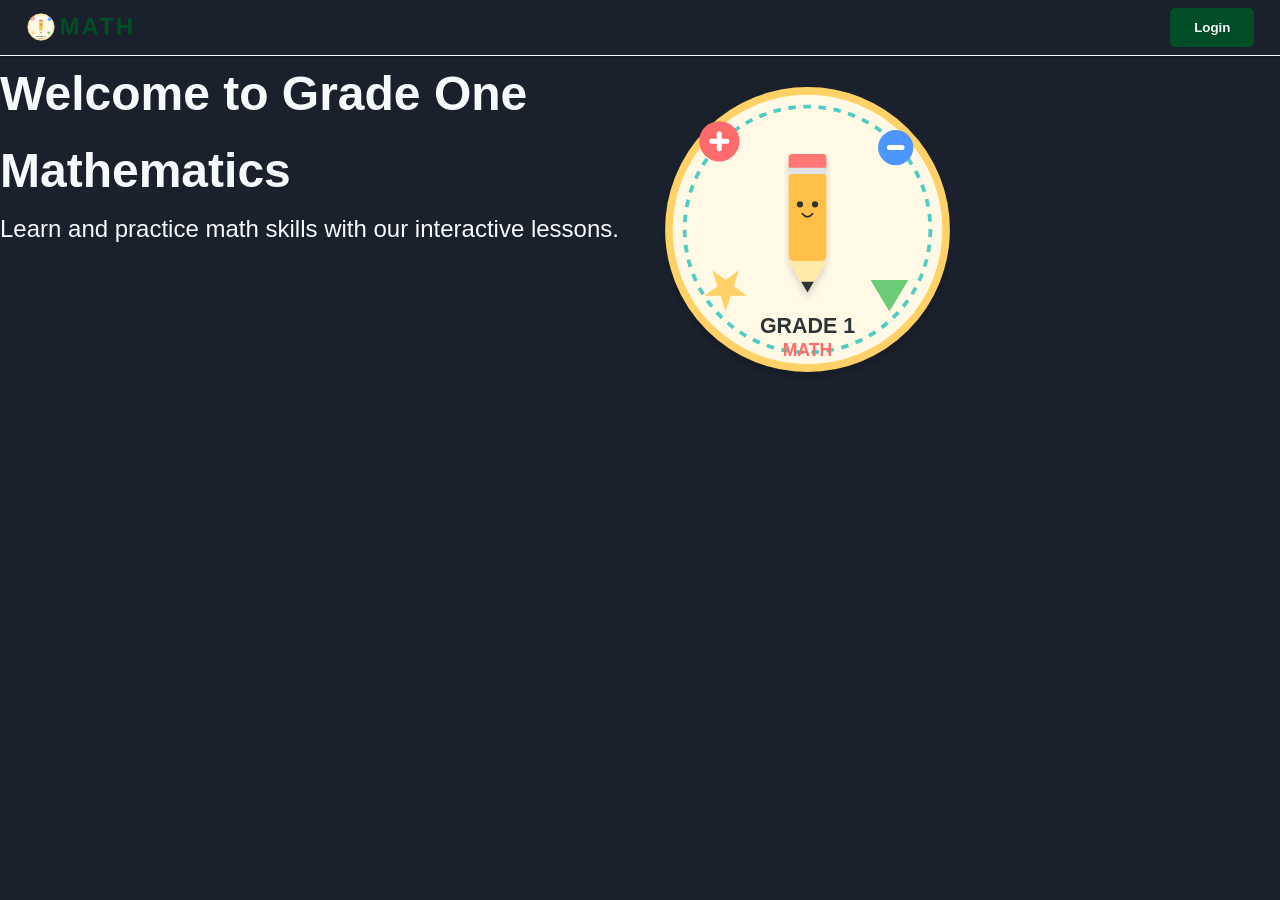
==== index.html @ 179c3fb5 "updating tutorials and projects" ====
<!doctype html>
<html lang="en">
	<head>
		<meta charset="UTF-8" />
		<meta name="viewport" content="width=device-width, initial-scale=1.0" />
		<title>Grade One | Mathematics</title>
		<link rel="stylesheet" href="style.css" />
	</head>
	<body>
		<!-- Navigation -->
		<nav>
			<div class="logo">
				<a href="#">
					<img src="logo-svg.svg" alt="Math Logo" class="logo-image" />
					<span class="brand-name">Math</span>
				</a>
			</div>

			<ul class="nav-links">
				<li><a href="#" class="active">Home</a></li>
				<li><a href="#">About</a></li>
				<li><a href="#">Campus</a></li>
				<li><a href="#">Programs</a></li>
				<li><a href="#">CMs</a></li>
			</ul>
			<button class="cta-button">Login</button>
			<input type="checkbox" id="menu-btn" class="menu-btn" />

			<label for="menu-btn" class="menu-icon">
				<i class="bx bx-menu" id="menu-open" onclick="toggle()"></i>
				<i class="bx bx-x" id="menu-close" onclick="toggle()"></i>
			</label>
		</nav>

		<div class="hero">
			<div class="hero-text">
				<h1>Welcome to Grade One Mathematics</h1>
				<p>Learn and practice math skills with our interactive lessons.</p>
			</div>
			<div class="hero-image">
				<img src="logo-svg.svg" alt="Math Hero Image" />
			</div>
		</div>
		<script src="script.js"></script>
	</body>
</html>
---- style.css ----
/* General Reset */
* {
	margin: 0;
	padding: 0;
	box-sizing: border-box;
}

:root {
	--primary: #004d26;
	--secondary: #ed8936;
	--light: #f7fafc;
	--lightdark: #ddd;
	--dark: #1a202c;
	--lightgreen: #b5e7a0;
	--green: #018f48;
}

body {
	font-family: "Segoe UI", Tahoma, Geneva, Verdana, sans-serif;
	background: var(--dark);
	line-height: 1.6;
	overflow-x: hidden;
}

/* Navigation */
nav {
	background: var(--dark);
	padding: 0.5rem 2%;
	display: flex;
	justify-content: space-between;
	align-items: center;
	box-shadow: 0 2px rgba(0, 0, 0, 0.1);
	position: sticky;
	top: 0;
	z-index: 1000;
	border-bottom: 1px solid var(--light);
}

.logo a {
	display: flex;
	align-items: center;
	gap: 4px;
	text-decoration: none;
}

.logo-image {
	height: 30px;
	width: auto;
	display: block;
}

.brand-name {
	color: var(--primary);
	font-size: 1.5rem;
	font-weight: 800;
	letter-spacing: 2px;
	text-transform: uppercase;
}

.nav-links {
	display: flex;
	list-style: none;
	gap: 2rem;
	align-items: center;
}
.nav-links a {
	text-decoration: none;
	color: var(--dark);
	font-weight: 500;
	transition: color 0.3s ease;
}

.nav-links a:hover .nav-links a.active {
	color: var(--green);
}

.cta-button {
	background: var(--primary);
	color: var(--light);
	padding: 0.75rem 1.5rem;
	border: none;
	border-radius: 5px;
	cursor: pointer;
	font-weight: bold;
	transition: transform 0.3s;
}

.cta-button:hover {
	transform: scale(1.05);
}

.menu-btn {
	display: none;
}

.menu-icon {
	display: none;
	cursor: pointer;
	color: var(--primary);
	font-size: 2.5rem;
	padding: 5px;
	transition: transform 0.3s ease;
}

#menu-close {
	display: none;
}

.menu-btn:checked ~ .menu-icon #menu-open {
	display: none;
}

.menu-btn:checked ~ .menu-icon #menu-close {
	display: inline-block;
}

.menu-btn:checked ~ .nav-links {
	left: 0;
}

.menu-btn:checked ~ .menu-icon {
	transform: rotate(90deg);
}

/* Hero page */
.hero {
	display: grid;
	grid-template-columns: repeat(2, 1fr);
	gap: 20px;
	margin-bottom: 10px;
}

.hero-text {
	font-size: 1.5rem;
	margin-bottom: 1rem;
	color: var(--light);
}

.hero-image {
	max-width: 50%;
	height: auto;
	margin-top: 1rem;
}
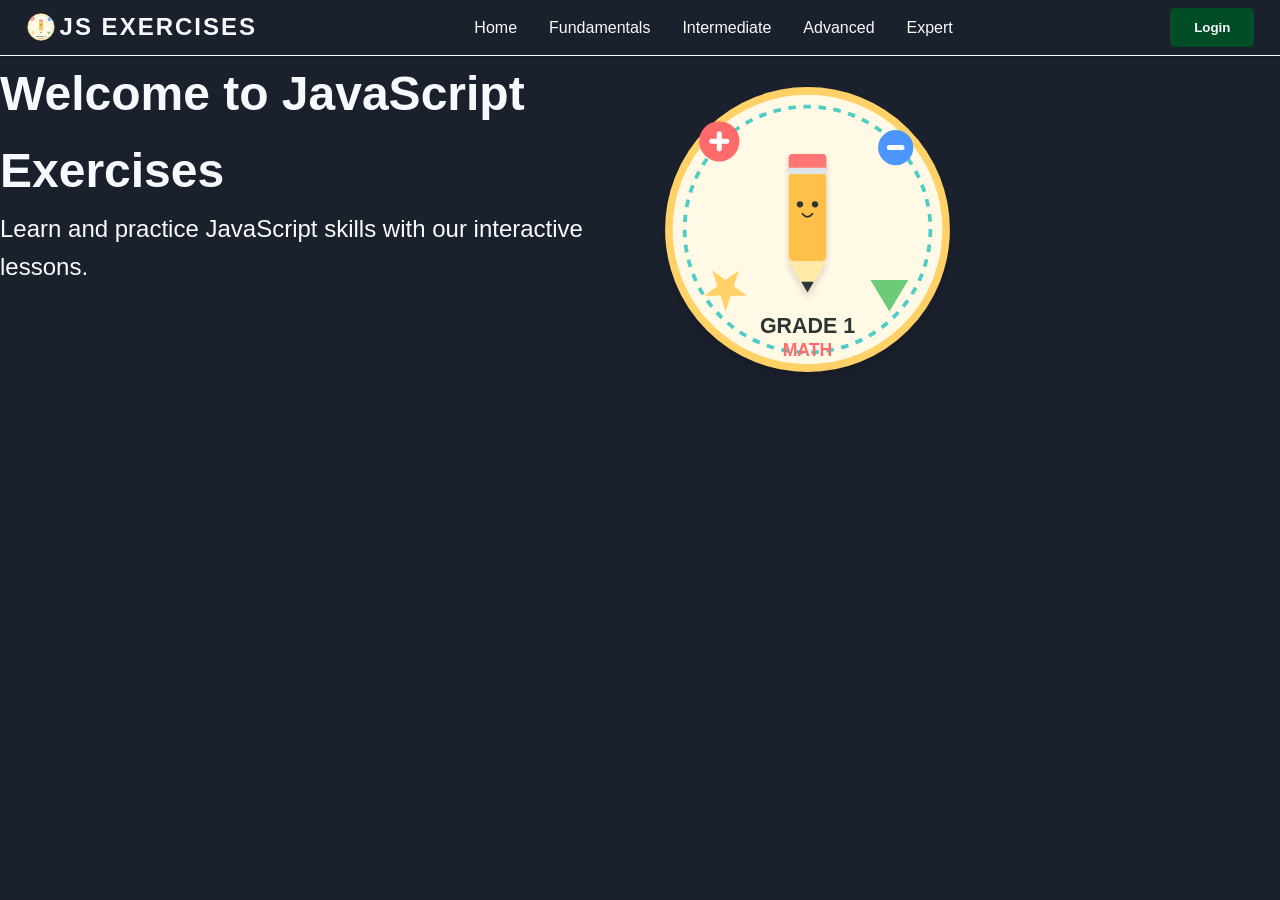
==== commit e1e4b828: "designing and updating the information of the website." ====
--- a/index.html
+++ b/index.html
@@ -3,7 +3,7 @@
 	<head>
 		<meta charset="UTF-8" />
 		<meta name="viewport" content="width=device-width, initial-scale=1.0" />
-		<title>Grade One | Mathematics</title>
+		<title>JavaScript Exercises</title>
 		<link rel="stylesheet" href="style.css" />
 	</head>
 	<body>
@@ -12,16 +12,16 @@
 			<div class="logo">
 				<a href="#">
 					<img src="logo-svg.svg" alt="Math Logo" class="logo-image" />
-					<span class="brand-name">Math</span>
+					<span class="brand-name">JS Exercises</span>
 				</a>
 			</div>
 
 			<ul class="nav-links">
 				<li><a href="#" class="active">Home</a></li>
-				<li><a href="#">About</a></li>
-				<li><a href="#">Campus</a></li>
-				<li><a href="#">Programs</a></li>
-				<li><a href="#">CMs</a></li>
+				<li><a href="#">Fundamentals</a></li>
+				<li><a href="#">Intermediate</a></li>
+				<li><a href="#">Advanced</a></li>
+				<li><a href="#">Expert</a></li>
 			</ul>
 			<button class="cta-button">Login</button>
 			<input type="checkbox" id="menu-btn" class="menu-btn" />
@@ -34,11 +34,13 @@
 
 		<div class="hero">
 			<div class="hero-text">
-				<h1>Welcome to Grade One Mathematics</h1>
-				<p>Learn and practice math skills with our interactive lessons.</p>
+				<h1>Welcome to JavaScript Exercises</h1>
+				<p>
+					Learn and practice JavaScript skills with our interactive lessons.
+				</p>
 			</div>
 			<div class="hero-image">
-				<img src="logo-svg.svg" alt="Math Hero Image" />
+				<img src="logo-svg.svg" alt="JS Exercises Hero Image" />
 			</div>
 		</div>
 		<script src="script.js"></script>
--- a/style.css
+++ b/style.css
@@ -50,7 +50,7 @@
 }
 
 .brand-name {
-	color: var(--primary);
+	color: var(--light);
 	font-size: 1.5rem;
 	font-weight: 800;
 	letter-spacing: 2px;
@@ -65,7 +65,7 @@
 }
 .nav-links a {
 	text-decoration: none;
-	color: var(--dark);
+	color: var(--light);
 	font-weight: 500;
 	transition: color 0.3s ease;
 }
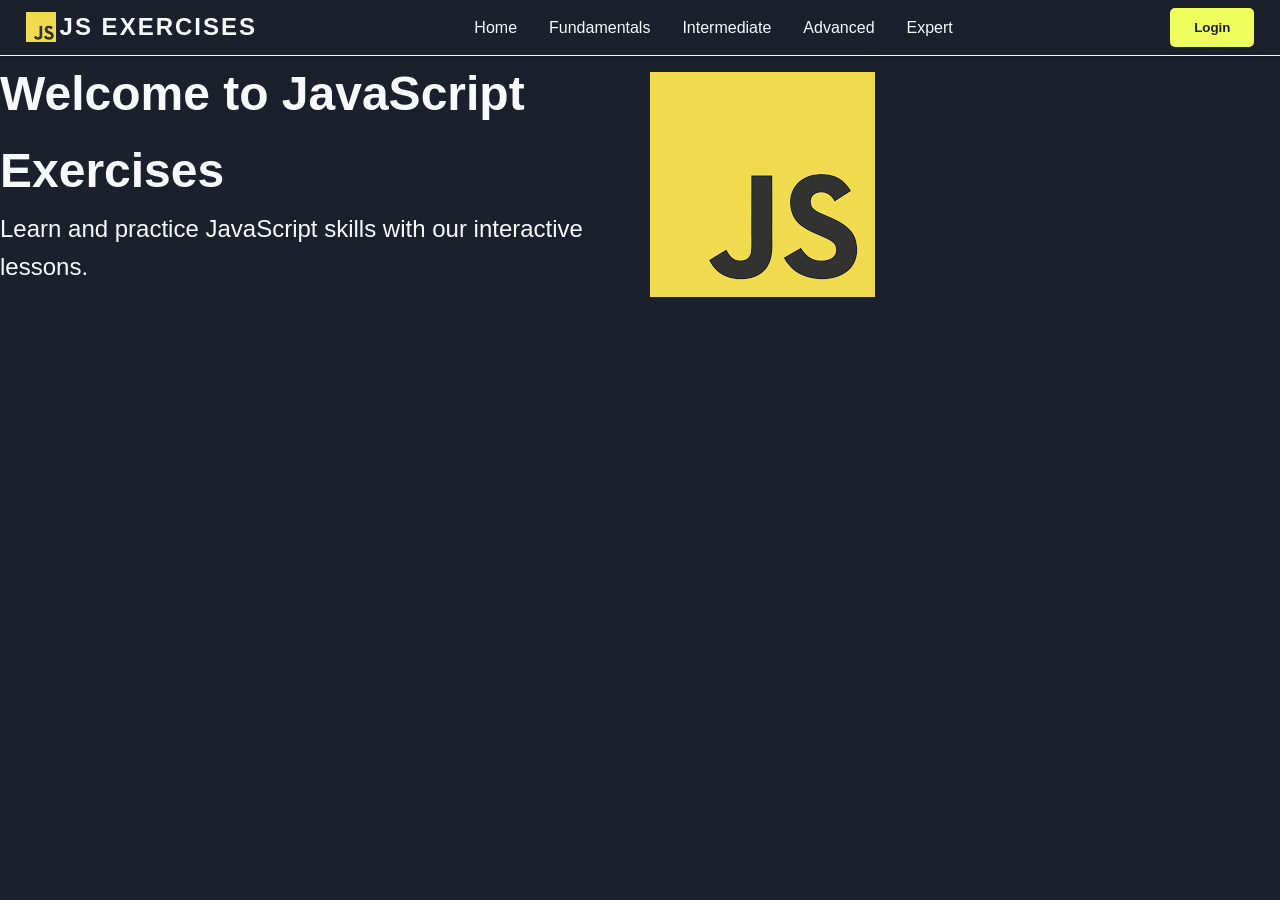
==== commit 41bae6f8: "Updating" ====
--- a/index.html
+++ b/index.html
@@ -11,7 +11,7 @@
 		<nav>
 			<div class="logo">
 				<a href="#">
-					<img src="logo-svg.svg" alt="Math Logo" class="logo-image" />
+					<img src="JS logo.png" alt="JS Logo" class="logo-image" />
 					<span class="brand-name">JS Exercises</span>
 				</a>
 			</div>
@@ -40,7 +40,7 @@
 				</p>
 			</div>
 			<div class="hero-image">
-				<img src="logo-svg.svg" alt="JS Exercises Hero Image" />
+				<img src="JS logo.png" alt="JS Exercises Hero Image" />
 			</div>
 		</div>
 		<script src="script.js"></script>
--- a/style.css
+++ b/style.css
@@ -12,7 +12,7 @@
 	--lightdark: #ddd;
 	--dark: #1a202c;
 	--lightgreen: #b5e7a0;
-	--green: #018f48;
+	--logo: #efff5d;
 }
 
 body {
@@ -71,12 +71,12 @@
 }
 
 .nav-links a:hover .nav-links a.active {
-	color: var(--green);
+	color: var(--logo);
 }
 
 .cta-button {
-	background: var(--primary);
-	color: var(--light);
+	background: var(--logo);
+	color: var(--dark);
 	padding: 0.75rem 1.5rem;
 	border: none;
 	border-radius: 5px;
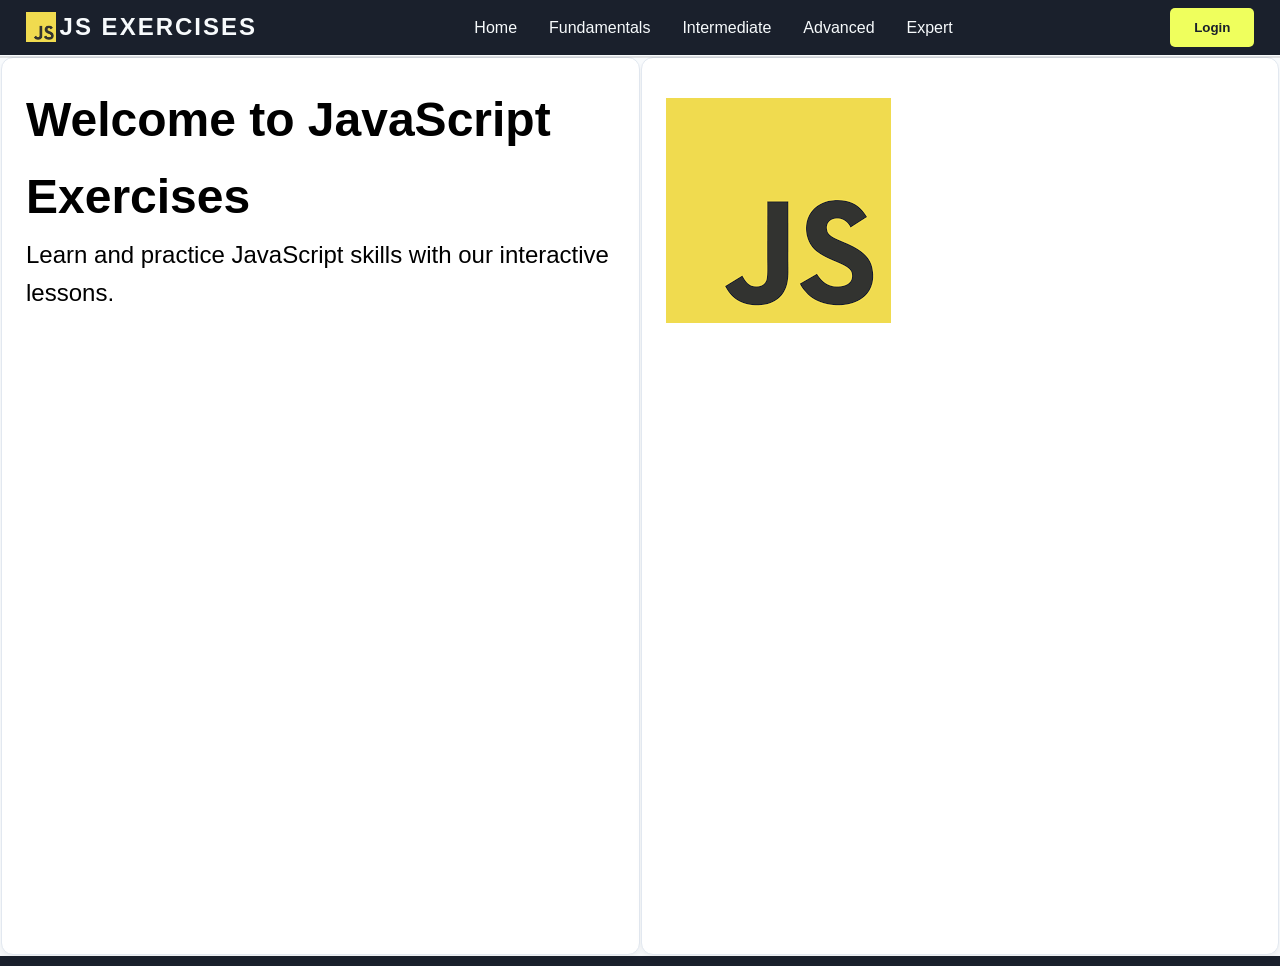
==== commit be8db940: "new design" ====
--- a/index.html
+++ b/index.html
@@ -33,14 +33,23 @@
 		</nav>
 
 		<div class="hero">
-			<div class="hero-text">
-				<h1>Welcome to JavaScript Exercises</h1>
-				<p>
-					Learn and practice JavaScript skills with our interactive lessons.
-				</p>
-			</div>
-			<div class="hero-image">
-				<img src="JS logo.png" alt="JS Exercises Hero Image" />
+			<div class="desktop-wrapper">
+				<!-- First Flexbox Container -->
+				<div class="flex-box box-1">
+					<div class="hero-text">
+						<h1>Welcome to JavaScript Exercises</h1>
+						<p>
+							Learn and practice JavaScript skills with our interactive lessons.
+						</p>
+					</div>
+				</div>
+
+				<!-- Second Flexbox Container -->
+				<div class="flex-box box-2">
+					<div class="hero-image">
+						<img src="JS logo.png" alt="JS Exercises Hero Image" />
+					</div>
+				</div>
 			</div>
 		</div>
 		<script src="script.js"></script>
--- a/style.css
+++ b/style.css
@@ -32,7 +32,7 @@
 	box-shadow: 0 2px rgba(0, 0, 0, 0.1);
 	position: sticky;
 	top: 0;
-	z-index: 1000;
+	z-index: 100vw;
 	border-bottom: 1px solid var(--light);
 }
 
@@ -133,7 +133,6 @@
 .hero-text {
 	font-size: 1.5rem;
 	margin-bottom: 1rem;
-	color: var(--light);
 }
 
 .hero-image {
@@ -141,3 +140,33 @@
 	height: auto;
 	margin-top: 1rem;
 }
+/* Outer Wrapper: Fits exact height and width of desktop screen */
+.desktop-wrapper {
+	display: flex;
+	width: 100vw;
+	height: 100vh;
+	padding: 1px;
+	gap: 1px;
+	box-sizing: border-box;
+	background-color: #f8fafc;
+}
+
+/* Flexbox Containers: Stretch to fill available vertical and horizontal space */
+.flex-box {
+	flex: 1; /* Both take equal 50% width */
+	display: flex;
+	flex-direction: column;
+	gap: 16px;
+	padding: 24px;
+	border-radius: 12px;
+	border: 1px solid #e2e8f0;
+	box-shadow: 0 4px 6px -1px rgba(0, 0, 0, 0.05);
+}
+
+.box-1 {
+	background-color: #ffffff;
+}
+
+.box-2 {
+	background-color: #ffffff;
+}
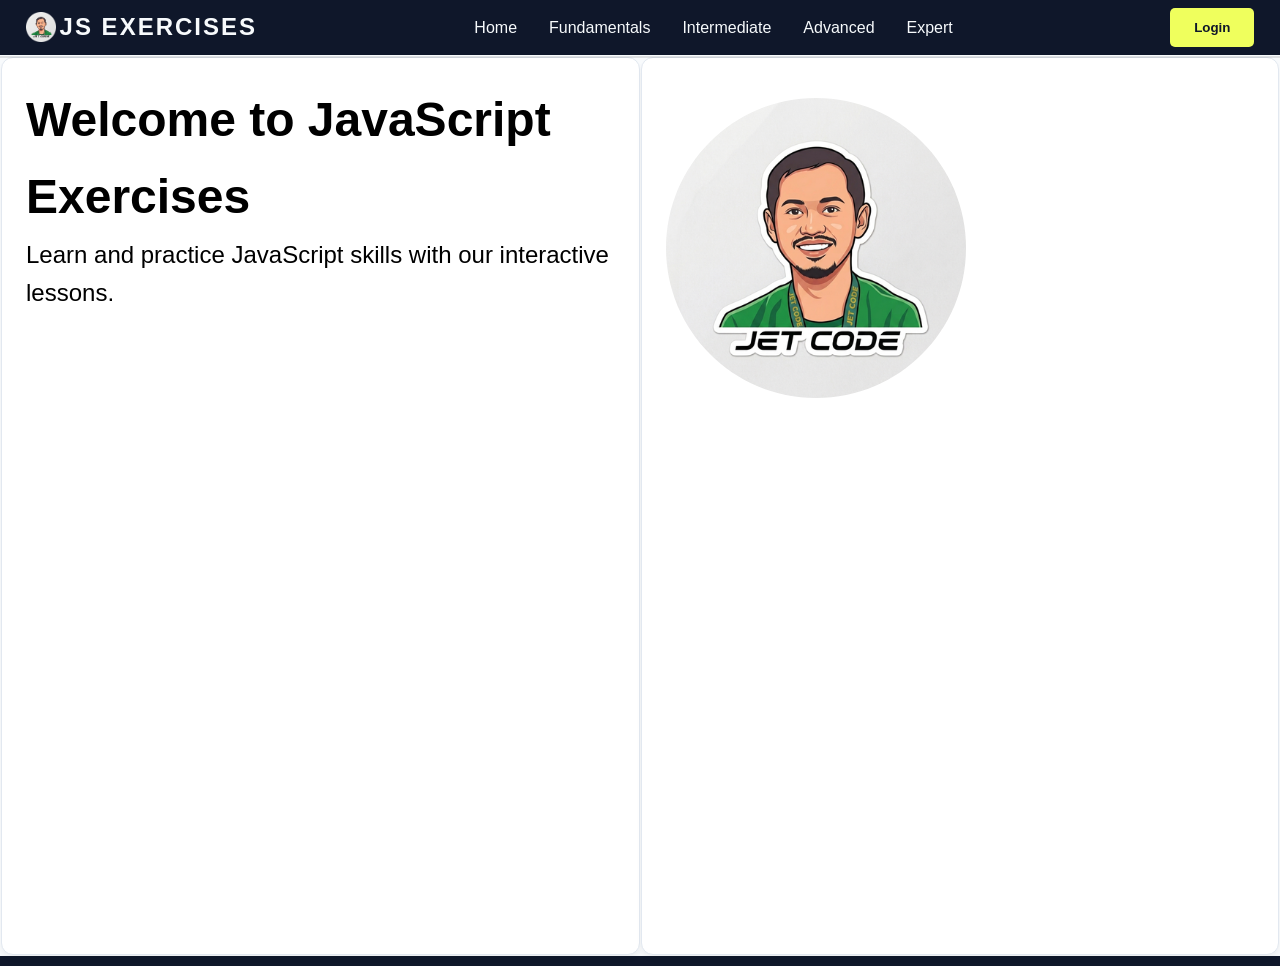
==== commit 7bd52e37: "updating images." ====
--- a/index.html
+++ b/index.html
@@ -4,21 +4,21 @@
 		<meta charset="UTF-8" />
 		<meta name="viewport" content="width=device-width, initial-scale=1.0" />
 		<title>JavaScript Exercises</title>
-		<link rel="stylesheet" href="style.css" />
+		<link rel="stylesheet" href="css/style.css" />
 	</head>
 	<body>
 		<!-- Navigation -->
 		<nav>
 			<div class="logo">
 				<a href="#">
-					<img src="JS logo.png" alt="JS Logo" class="logo-image" />
+					<img src="images/Logo.png" alt="JS Logo" class="logo-image" />
 					<span class="brand-name">JS Exercises</span>
 				</a>
 			</div>
 
 			<ul class="nav-links">
 				<li><a href="#" class="active">Home</a></li>
-				<li><a href="#">Fundamentals</a></li>
+				<li><a href="login-Signup.html">Fundamentals</a></li>
 				<li><a href="#">Intermediate</a></li>
 				<li><a href="#">Advanced</a></li>
 				<li><a href="#">Expert</a></li>
@@ -47,11 +47,11 @@
 				<!-- Second Flexbox Container -->
 				<div class="flex-box box-2">
 					<div class="hero-image">
-						<img src="JS logo.png" alt="JS Exercises Hero Image" />
+						<img src="images/Logo.png" alt="JS Exercises Hero Image" />
 					</div>
 				</div>
 			</div>
 		</div>
-		<script src="script.js"></script>
+		<script src="js/script.js"></script>
 	</body>
 </html>
--- a/css/style.css
+++ b/css/style.css
@@ -0,0 +1,202 @@
+/* General Reset */
+* {
+	margin: 0;
+	padding: 0;
+	box-sizing: border-box;
+}
+
+:root {
+	--bg-color: #0f172a;
+	--secondary: #ed8936;
+	--light: #f7fafc;
+	--lightdark: #ddd;
+	--dark: #1a202c;
+	--lightgreen: #b5e7a0;
+	--logo: #efff5d;
+}
+
+body {
+	font-family: "Segoe UI", Tahoma, Geneva, Verdana, sans-serif;
+	background: var(--bg-color);
+	line-height: 1.6;
+	overflow-x: hidden;
+}
+
+/* Navigation */
+nav {
+	background: var(--bg-color);
+	padding: 0.5rem 2%;
+	display: flex;
+	justify-content: space-between;
+	align-items: center;
+	box-shadow: 0 2px rgba(0, 0, 0, 0.1);
+	position: sticky;
+	top: 0;
+	z-index: 100vw;
+	border-bottom: 1px solid var(--light);
+}
+
+.logo a {
+	display: flex;
+	align-items: center;
+	gap: 4px;
+	text-decoration: none;
+}
+
+.logo-image {
+	height: 30px;
+	width: auto;
+	display: block;
+}
+
+.brand-name {
+	color: var(--light);
+	font-size: 1.5rem;
+	font-weight: 800;
+	letter-spacing: 2px;
+	text-transform: uppercase;
+}
+
+.nav-links {
+	display: flex;
+	list-style: none;
+	gap: 2rem;
+	align-items: center;
+}
+.nav-links a {
+	text-decoration: none;
+	color: var(--light);
+	font-weight: 500;
+	transition: color 0.3s ease;
+}
+
+.nav-links a:active,
+.nav-links a:hover {
+	color: var(--logo);
+}
+
+.cta-button {
+	background: var(--logo);
+	color: var(--bg-color);
+	padding: 0.75rem 1.5rem;
+	border: none;
+	border-radius: 5px;
+	cursor: pointer;
+	font-weight: bold;
+	transition: transform 0.3s;
+}
+
+.cta-button:hover {
+	transform: scale(1.05);
+}
+
+.menu-btn {
+	display: none;
+}
+
+.menu-icon {
+	display: none;
+	cursor: pointer;
+	color: var(--bg-color);
+	font-size: 2.5rem;
+	padding: 5px;
+	transition: transform 0.3s ease;
+}
+
+#menu-close {
+	display: none;
+}
+
+.menu-btn:checked ~ .menu-icon #menu-open {
+	display: none;
+}
+
+.menu-btn:checked ~ .menu-icon #menu-close {
+	display: inline-block;
+}
+
+.menu-btn:checked ~ .nav-links {
+	left: 0;
+}
+
+.menu-btn:checked ~ .menu-icon {
+	transform: rotate(90deg);
+}
+
+/* Hero page */
+.hero {
+	display: grid;
+	grid-template-columns: repeat(2, 1fr);
+	gap: 20px;
+	margin-bottom: 10px;
+}
+
+.hero-text {
+	font-size: 1.5rem;
+	margin-bottom: 1rem;
+}
+
+.hero-image {
+	max-width: 50%;
+	height: auto;
+	margin-top: 1rem;
+}
+/* Outer Wrapper: Fits exact height and width of desktop screen */
+.desktop-wrapper {
+	display: flex;
+	width: 100vw;
+	height: 100vh;
+	padding: 1px;
+	gap: 1px;
+	box-sizing: border-box;
+	background-color: #f8fafc;
+}
+
+/* Flexbox Containers: Stretch to fill available vertical and horizontal space */
+.flex-box {
+	flex: 1; /* Both take equal 50% width */
+	display: flex;
+	flex-direction: column;
+	gap: 16px;
+	padding: 24px;
+	border-radius: 12px;
+	border: 1px solid #e2e8f0;
+	box-shadow: 0 4px 6px -1px rgba(0, 0, 0, 0.05);
+}
+
+.box-1 {
+	background-color: #ffffff;
+}
+
+.box-2 {
+	background-color: #ffffff;
+}
+
+/* Mobile size */
+/* @media (max-width: 767px) {
+	.hero {
+		padding: 10px;
+	}
+}
+
+/* Tablet size */
+/* @media (min-width: 768px) and (max-width: 1023px) {
+	.hero {
+		padding: 20px;
+	}
+}
+
+/* Desktop size */
+/* @media (min-width: 1024px) and (max-width: 1439px) {
+	.hero {
+		padding: 30px;
+	}
+}
+
+/* Extra Large size */
+/* @media (min-width: 1440px) {
+	.hero {
+		padding: 40px;
+	}
+}
+*/
